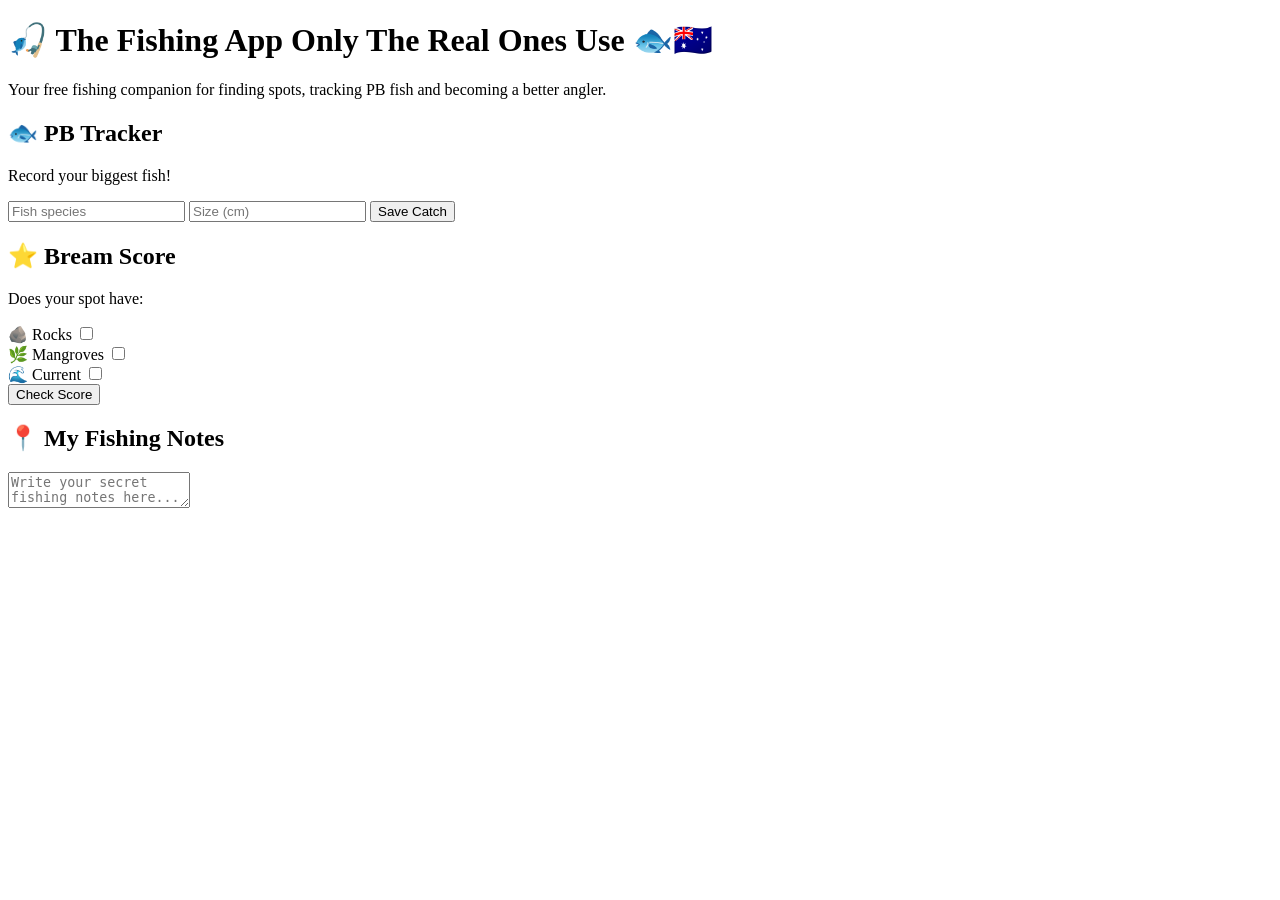
==== index.html @ ded2a02a "Add initial index.html for Fishing App Initial HTML structure for the Fishing App including sections" ====
<!DOCTYPE html>
<html>
<head>
<title>The Fishing App Only The Real Ones Use</title>
<link rel="stylesheet" href="style.css">
</head>

<body>

<h1>🎣 The Fishing App Only The Real Ones Use 🐟🇦🇺</h1>

<p>Your free fishing companion for finding spots, tracking PB fish and becoming a better angler.</p>

<div class="card">
<h2>🐟 PB Tracker</h2>
<p>Record your biggest fish!</p>

<input id="fish" placeholder="Fish species">
<input id="size" placeholder="Size (cm)">

<button onclick="saveFish()">Save Catch</button>

<p id="result"></p>
</div>


<div class="card">
<h2>⭐ Bream Score</h2>

<p>Does your spot have:</p>

<label>🪨 Rocks <input type="checkbox" id="rocks"></label><br>
<label>🌿 Mangroves <input type="checkbox" id="mangroves"></label><br>
<label>🌊 Current <input type="checkbox" id="current"></label><br>

<button onclick="score()">Check Score</button>

<p id="score"></p>

</div>


<div class="card">
<h2>📍 My Fishing Notes</h2>

<textarea placeholder="Write your secret fishing notes here..."></textarea>

</div>


<script src="script.js"></script>

</body>
</html>
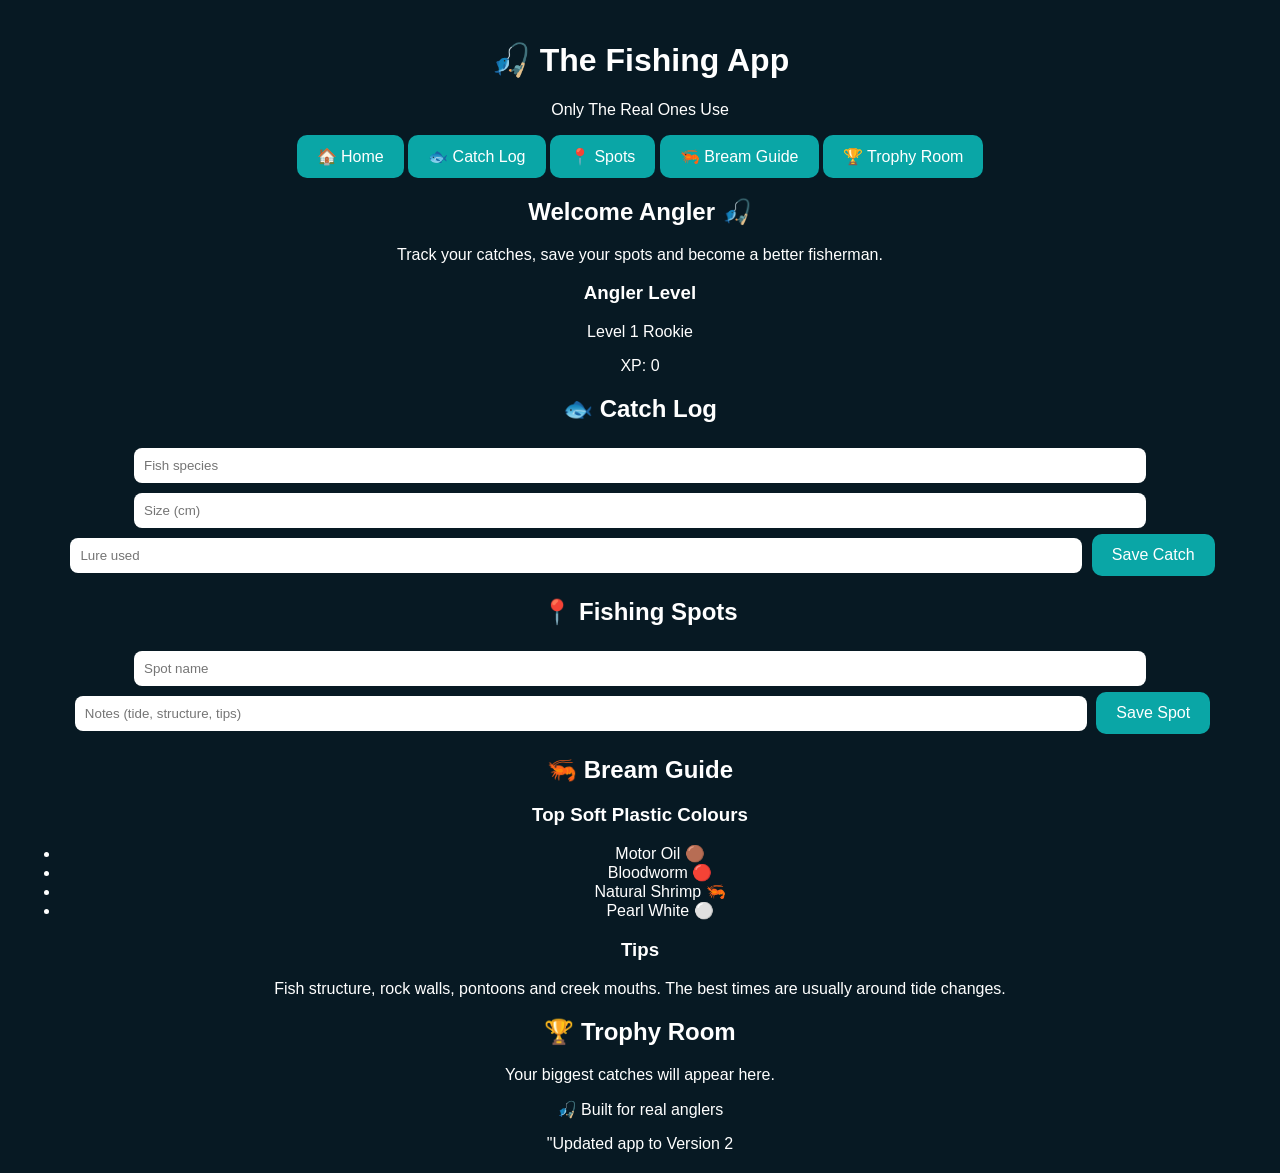
==== commit a296411a: "Enhance HTML structure and add meta tags Added meta tags for character set and viewport, improved he" ====
--- a/index.html
+++ b/index.html
@@ -1,54 +1,101 @@
 <!DOCTYPE html>
-<html>
+<html lang="en">
 <head>
-<title>The Fishing App Only The Real Ones Use</title>
-<link rel="stylesheet" href="style.css">
+    <meta charset="UTF-8">
+    <meta name="viewport" content="width=device-width, initial-scale=1.0">
+    <title>The Fishing App Only The Real Ones Use</title>
+    <link rel="stylesheet" href="style.css">
 </head>
 
 <body>
 
-<h1>🎣 The Fishing App Only The Real Ones Use 🐟🇦🇺</h1>
+<header>
+    <h1>🎣 The Fishing App</h1>
+    <p>Only The Real Ones Use</p>
+</header>
 
-<p>Your free fishing companion for finding spots, tracking PB fish and becoming a better angler.</p>
-
-<div class="card">
-<h2>🐟 PB Tracker</h2>
-<p>Record your biggest fish!</p>
-
-<input id="fish" placeholder="Fish species">
-<input id="size" placeholder="Size (cm)">
-
-<button onclick="saveFish()">Save Catch</button>
-
-<p id="result"></p>
-</div>
+<nav>
+    <button onclick="showSection('home')">🏠 Home</button>
+    <button onclick="showSection('catches')">🐟 Catch Log</button>
+    <button onclick="showSection('spots')">📍 Spots</button>
+    <button onclick="showSection('guide')">🦐 Bream Guide</button>
+    <button onclick="showSection('trophy')">🏆 Trophy Room</button>
+</nav>
 
 
-<div class="card">
-<h2>⭐ Bream Score</h2>
+<section id="home" class="page">
+    <h2>Welcome Angler 🎣</h2>
+    <p>Track your catches, save your spots and become a better fisherman.</p>
 
-<p>Does your spot have:</p>
-
-<label>🪨 Rocks <input type="checkbox" id="rocks"></label><br>
-<label>🌿 Mangroves <input type="checkbox" id="mangroves"></label><br>
-<label>🌊 Current <input type="checkbox" id="current"></label><br>
-
-<button onclick="score()">Check Score</button>
-
-<p id="score"></p>
-
-</div>
+    <div class="level-box">
+        <h3>Angler Level</h3>
+        <p id="level">Level 1 Rookie</p>
+        <p>XP: <span id="xp">0</span></p>
+    </div>
+</section>
 
 
-<div class="card">
-<h2>📍 My Fishing Notes</h2>
+<section id="catches" class="page hidden">
+    <h2>🐟 Catch Log</h2>
 
-<textarea placeholder="Write your secret fishing notes here..."></textarea>
+    <input id="fishName" placeholder="Fish species">
+    <input id="fishSize" placeholder="Size (cm)">
+    <input id="fishLure" placeholder="Lure used">
 
-</div>
+    <button onclick="addCatch()">Save Catch</button>
+
+    <div id="catchList"></div>
+</section>
+
+
+<section id="spots" class="page hidden">
+    <h2>📍 Fishing Spots</h2>
+
+    <input id="spotName" placeholder="Spot name">
+    <input id="spotInfo" placeholder="Notes (tide, structure, tips)">
+
+    <button onclick="addSpot()">Save Spot</button>
+
+    <div id="spotList"></div>
+</section>
+
+
+<section id="guide" class="page hidden">
+    <h2>🦐 Bream Guide</h2>
+
+    <h3>Top Soft Plastic Colours</h3>
+
+    <ul>
+        <li>Motor Oil 🟤</li>
+        <li>Bloodworm 🔴</li>
+        <li>Natural Shrimp 🦐</li>
+        <li>Pearl White ⚪</li>
+    </ul>
+
+    <h3>Tips</h3>
+    <p>
+        Fish structure, rock walls, pontoons and creek mouths.
+        The best times are usually around tide changes.
+    </p>
+</section>
+
+
+<section id="trophy" class="page hidden">
+    <h2>🏆 Trophy Room</h2>
+
+    <p>Your biggest catches will appear here.</p>
+
+    <div id="trophyList"></div>
+</section>
+
+
+<footer>
+    <p>🎣 Built for real anglers</p>
+</footer>
 
 
 <script src="script.js"></script>
 
 </body>
 </html>
+"Updated app to Version 2
--- a/style.css
+++ b/style.css
@@ -0,0 +1,46 @@
+body {
+    font-family: Arial, sans-serif;
+    background: #071923;
+    color: white;
+    text-align: center;
+    margin: 0;
+    padding: 20px;
+}
+
+h1 {
+    font-size: 32px;
+}
+
+.card {
+    background: #123344;
+    padding: 20px;
+    margin: 20px auto;
+    border-radius: 15px;
+    max-width: 500px;
+}
+
+input, textarea {
+    padding: 10px;
+    margin: 5px;
+    width: 80%;
+    border-radius: 8px;
+    border: none;
+}
+
+textarea {
+    height: 100px;
+}
+
+button {
+    background: #0aa6a6;
+    color: white;
+    padding: 12px 20px;
+    border: none;
+    border-radius: 10px;
+    cursor: pointer;
+    font-size: 16px;
+}
+
+button:hover {
+    opacity: 0.8;
+}
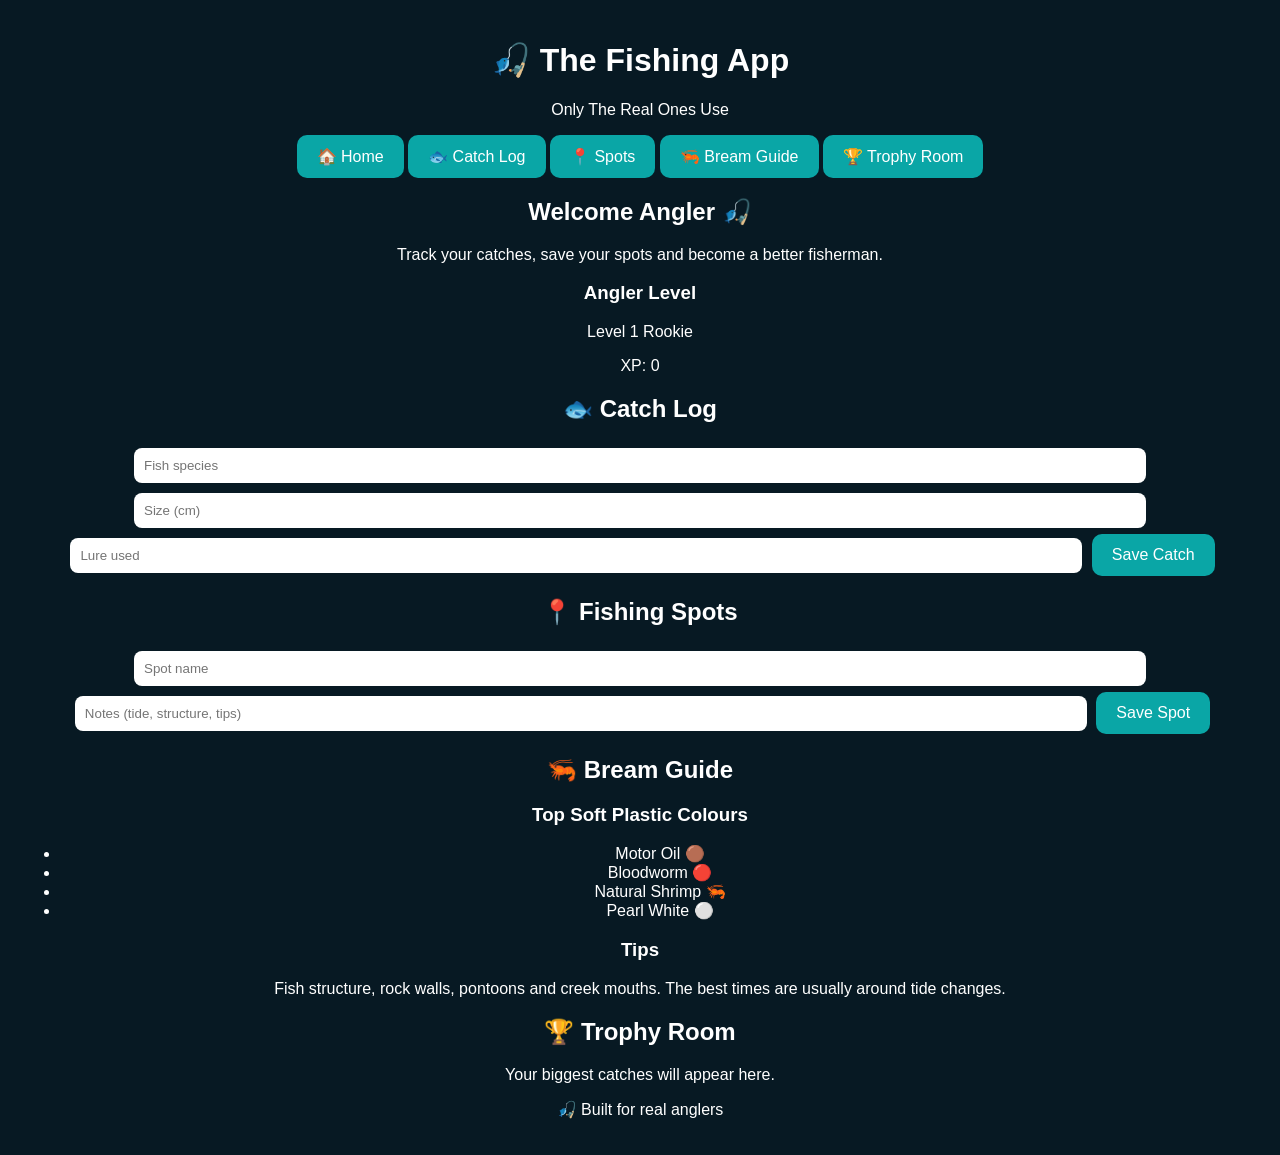
==== commit 9eedf1a9: ""Updated app to Version 2" ====
--- a/index.html
+++ b/index.html
@@ -98,4 +98,3 @@
 
 </body>
 </html>
-"Updated app to Version 2
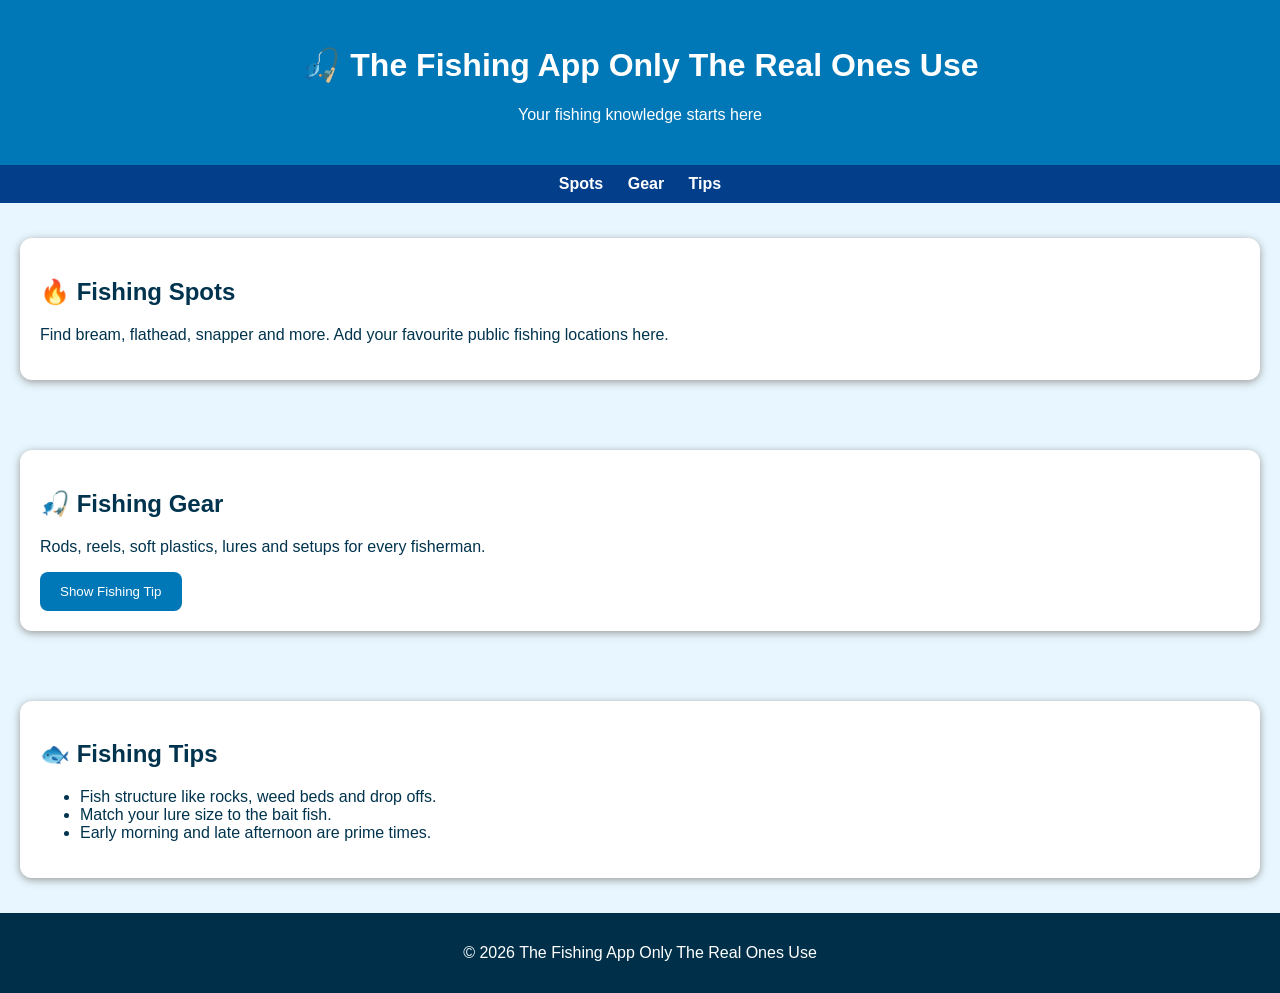
==== commit 045cf2ea: "Update index.html" ====
--- a/index.html
+++ b/index.html
@@ -1,100 +1,134 @@
 <!DOCTYPE html>
 <html lang="en">
 <head>
-    <meta charset="UTF-8">
-    <meta name="viewport" content="width=device-width, initial-scale=1.0">
-    <title>The Fishing App Only The Real Ones Use</title>
-    <link rel="stylesheet" href="style.css">
+  <meta charset="UTF-8">
+  <meta name="viewport" content="width=device-width, initial-scale=1.0">
+  <title>The Fishing App Only The Real Ones Use</title>
+
+  <style>
+    body {
+      font-family: Arial, sans-serif;
+      margin: 0;
+      background: #e8f7ff;
+      color: #00334d;
+    }
+
+    header {
+      background: #0077b6;
+      color: white;
+      padding: 25px;
+      text-align: center;
+    }
+
+    nav {
+      background: #023e8a;
+      padding: 10px;
+      text-align: center;
+    }
+
+    nav a {
+      color: white;
+      margin: 10px;
+      text-decoration: none;
+      font-weight: bold;
+    }
+
+    section {
+      padding: 20px;
+    }
+
+    .card {
+      background: white;
+      padding: 20px;
+      margin: 15px 0;
+      border-radius: 12px;
+      box-shadow: 0 2px 8px #999;
+    }
+
+    button {
+      background: #0077b6;
+      color: white;
+      border: none;
+      padding: 12px 20px;
+      border-radius: 8px;
+      cursor: pointer;
+    }
+
+    button:hover {
+      background: #023e8a;
+    }
+
+    footer {
+      background: #003049;
+      color: white;
+      text-align: center;
+      padding: 15px;
+    }
+  </style>
 </head>
 
 <body>
 
 <header>
-    <h1>🎣 The Fishing App</h1>
-    <p>Only The Real Ones Use</p>
+  <h1>🎣 The Fishing App Only The Real Ones Use</h1>
+  <p>Your fishing knowledge starts here</p>
 </header>
 
 <nav>
-    <button onclick="showSection('home')">🏠 Home</button>
-    <button onclick="showSection('catches')">🐟 Catch Log</button>
-    <button onclick="showSection('spots')">📍 Spots</button>
-    <button onclick="showSection('guide')">🦐 Bream Guide</button>
-    <button onclick="showSection('trophy')">🏆 Trophy Room</button>
+  <a href="#spots">Spots</a>
+  <a href="#gear">Gear</a>
+  <a href="#tips">Tips</a>
 </nav>
 
 
-<section id="home" class="page">
-    <h2>Welcome Angler 🎣</h2>
-    <p>Track your catches, save your spots and become a better fisherman.</p>
-
-    <div class="level-box">
-        <h3>Angler Level</h3>
-        <p id="level">Level 1 Rookie</p>
-        <p>XP: <span id="xp">0</span></p>
-    </div>
+<section id="spots">
+  <div class="card">
+    <h2>🔥 Fishing Spots</h2>
+    <p>
+      Find bream, flathead, snapper and more.
+      Add your favourite public fishing locations here.
+    </p>
+  </div>
 </section>
 
 
-<section id="catches" class="page hidden">
-    <h2>🐟 Catch Log</h2>
+<section id="gear">
+  <div class="card">
+    <h2>🎣 Fishing Gear</h2>
+    <p>
+      Rods, reels, soft plastics, lures and setups for every fisherman.
+    </p>
 
-    <input id="fishName" placeholder="Fish species">
-    <input id="fishSize" placeholder="Size (cm)">
-    <input id="fishLure" placeholder="Lure used">
+    <button onclick="showMessage()">
+      Show Fishing Tip
+    </button>
 
-    <button onclick="addCatch()">Save Catch</button>
-
-    <div id="catchList"></div>
+  </div>
 </section>
 
 
-<section id="spots" class="page hidden">
-    <h2>📍 Fishing Spots</h2>
-
-    <input id="spotName" placeholder="Spot name">
-    <input id="spotInfo" placeholder="Notes (tide, structure, tips)">
-
-    <button onclick="addSpot()">Save Spot</button>
-
-    <div id="spotList"></div>
-</section>
-
-
-<section id="guide" class="page hidden">
-    <h2>🦐 Bream Guide</h2>
-
-    <h3>Top Soft Plastic Colours</h3>
-
+<section id="tips">
+  <div class="card">
+    <h2>🐟 Fishing Tips</h2>
     <ul>
-        <li>Motor Oil 🟤</li>
-        <li>Bloodworm 🔴</li>
-        <li>Natural Shrimp 🦐</li>
-        <li>Pearl White ⚪</li>
+      <li>Fish structure like rocks, weed beds and drop offs.</li>
+      <li>Match your lure size to the bait fish.</li>
+      <li>Early morning and late afternoon are prime times.</li>
     </ul>
-
-    <h3>Tips</h3>
-    <p>
-        Fish structure, rock walls, pontoons and creek mouths.
-        The best times are usually around tide changes.
-    </p>
-</section>
-
-
-<section id="trophy" class="page hidden">
-    <h2>🏆 Trophy Room</h2>
-
-    <p>Your biggest catches will appear here.</p>
-
-    <div id="trophyList"></div>
+  </div>
 </section>
 
 
 <footer>
-    <p>🎣 Built for real anglers</p>
+  <p>© 2026 The Fishing App Only The Real Ones Use</p>
 </footer>
 
 
-<script src="script.js"></script>
+<script>
+function showMessage() {
+  alert("🎣 Tip: Slow your lure down and fish the structure!");
+}
+</script>
 
 </body>
 </html>
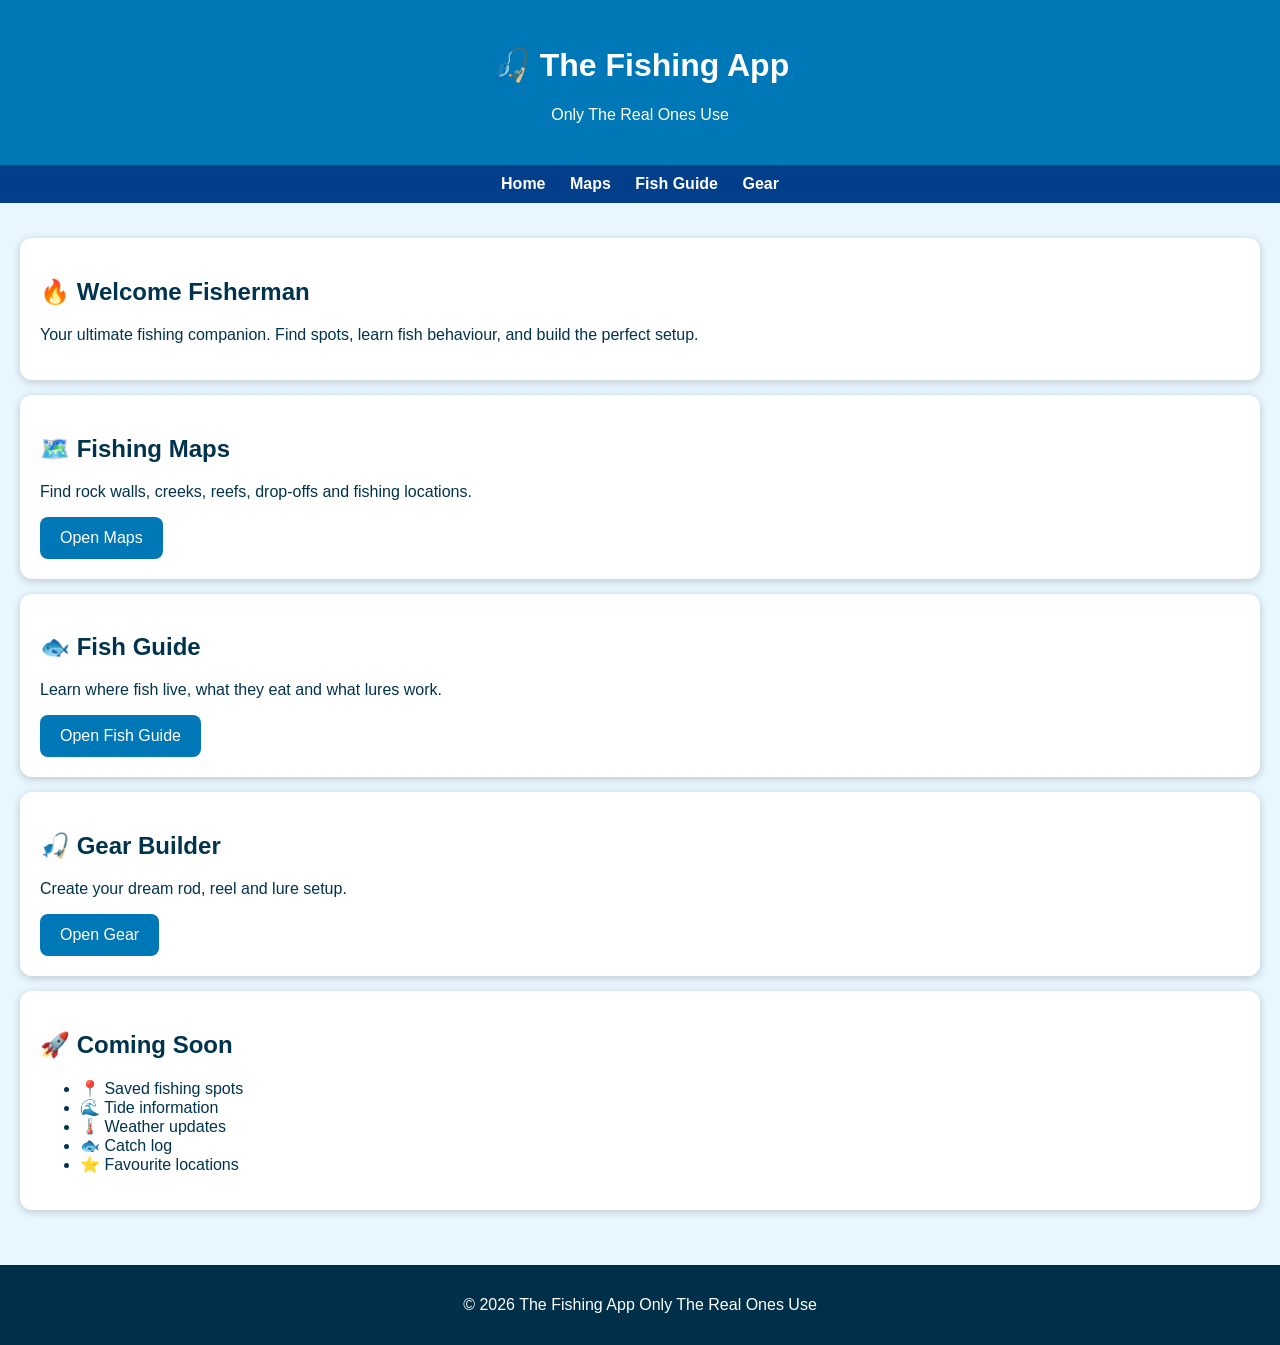
==== commit 5ab800a5: "Update index.html" ====
--- a/index.html
+++ b/index.html
@@ -1,134 +1,155 @@
 <!DOCTYPE html>
 <html lang="en">
+
 <head>
   <meta charset="UTF-8">
   <meta name="viewport" content="width=device-width, initial-scale=1.0">
+
   <title>The Fishing App Only The Real Ones Use</title>
 
-  <style>
-    body {
-      font-family: Arial, sans-serif;
-      margin: 0;
-      background: #e8f7ff;
-      color: #00334d;
-    }
+  <link rel="stylesheet" href="style.css">
+</head>
 
-    header {
-      background: #0077b6;
-      color: white;
-      padding: 25px;
-      text-align: center;
-    }
-
-    nav {
-      background: #023e8a;
-      padding: 10px;
-      text-align: center;
-    }
-
-    nav a {
-      color: white;
-      margin: 10px;
-      text-decoration: none;
-      font-weight: bold;
-    }
-
-    section {
-      padding: 20px;
-    }
-
-    .card {
-      background: white;
-      padding: 20px;
-      margin: 15px 0;
-      border-radius: 12px;
-      box-shadow: 0 2px 8px #999;
-    }
-
-    button {
-      background: #0077b6;
-      color: white;
-      border: none;
-      padding: 12px 20px;
-      border-radius: 8px;
-      cursor: pointer;
-    }
-
-    button:hover {
-      background: #023e8a;
-    }
-
-    footer {
-      background: #003049;
-      color: white;
-      text-align: center;
-      padding: 15px;
-    }
-  </style>
-</head>
 
 <body>
 
 <header>
-  <h1>🎣 The Fishing App Only The Real Ones Use</h1>
-  <p>Your fishing knowledge starts here</p>
+
+<h1>🎣 The Fishing App</h1>
+
+<p>
+Only The Real Ones Use
+</p>
+
 </header>
 
+
 <nav>
-  <a href="#spots">Spots</a>
-  <a href="#gear">Gear</a>
-  <a href="#tips">Tips</a>
+
+<a href="index.html">Home</a>
+<a href="maps.html">Maps</a>
+<a href="fishing-guide.html">Fish Guide</a>
+<a href="gear.html">Gear</a>
+
 </nav>
 
 
-<section id="spots">
-  <div class="card">
-    <h2>🔥 Fishing Spots</h2>
-    <p>
-      Find bream, flathead, snapper and more.
-      Add your favourite public fishing locations here.
-    </p>
-  </div>
+
+<section>
+
+
+<div class="card">
+
+<h2>🔥 Welcome Fisherman</h2>
+
+<p>
+Your ultimate fishing companion.
+Find spots, learn fish behaviour,
+and build the perfect setup.
+</p>
+
+</div>
+
+
+
+<div class="card">
+
+<h2>🗺️ Fishing Maps</h2>
+
+<p>
+Find rock walls, creeks, reefs,
+drop-offs and fishing locations.
+</p>
+
+<a href="maps.html">
+
+<button>
+Open Maps
+</button>
+
+</a>
+
+</div>
+
+
+
+<div class="card">
+
+<h2>🐟 Fish Guide</h2>
+
+<p>
+Learn where fish live,
+what they eat and what lures work.
+</p>
+
+<a href="fishing-guide.html">
+
+<button>
+Open Fish Guide
+</button>
+
+</a>
+
+</div>
+
+
+
+<div class="card">
+
+<h2>🎣 Gear Builder</h2>
+
+<p>
+Create your dream rod, reel and lure setup.
+</p>
+
+<a href="gear.html">
+
+<button>
+Open Gear
+</button>
+
+</a>
+
+</div>
+
+
+
+<div class="card">
+
+<h2>🚀 Coming Soon</h2>
+
+<ul>
+
+<li>📍 Saved fishing spots</li>
+
+<li>🌊 Tide information</li>
+
+<li>🌡️ Weather updates</li>
+
+<li>🐟 Catch log</li>
+
+<li>⭐ Favourite locations</li>
+
+</ul>
+
+</div>
+
+
 </section>
 
 
-<section id="gear">
-  <div class="card">
-    <h2>🎣 Fishing Gear</h2>
-    <p>
-      Rods, reels, soft plastics, lures and setups for every fisherman.
-    </p>
-
-    <button onclick="showMessage()">
-      Show Fishing Tip
-    </button>
-
-  </div>
-</section>
-
-
-<section id="tips">
-  <div class="card">
-    <h2>🐟 Fishing Tips</h2>
-    <ul>
-      <li>Fish structure like rocks, weed beds and drop offs.</li>
-      <li>Match your lure size to the bait fish.</li>
-      <li>Early morning and late afternoon are prime times.</li>
-    </ul>
-  </div>
-</section>
-
 
 <footer>
-  <p>© 2026 The Fishing App Only The Real Ones Use</p>
+
+<p>
+© 2026 The Fishing App Only The Real Ones Use
+</p>
+
 </footer>
 
 
-<script>
-function showMessage() {
-  alert("🎣 Tip: Slow your lure down and fish the structure!");
-}
-</script>
+<script src="script.js"></script>
 
 </body>
+
 </html>
--- a/style.css
+++ b/style.css
@@ -0,0 +1,64 @@
+body {
+  font-family: Arial, sans-serif;
+  margin: 0;
+  background: #e8f7ff;
+  color: #00334d;
+}
+
+header {
+  background: #0077b6;
+  color: white;
+  padding: 25px;
+  text-align: center;
+}
+
+nav {
+  background: #023e8a;
+  padding: 10px;
+  text-align: center;
+}
+
+nav a {
+  color: white;
+  margin: 10px;
+  text-decoration: none;
+  font-weight: bold;
+}
+
+nav a:hover {
+  text-decoration: underline;
+}
+
+section {
+  padding: 20px;
+}
+
+.card {
+  background: white;
+  padding: 20px;
+  margin: 15px 0;
+  border-radius: 12px;
+  box-shadow: 0 2px 8px rgba(0,0,0,0.2);
+}
+
+button {
+  background: #0077b6;
+  color: white;
+  border: none;
+  padding: 12px 20px;
+  border-radius: 8px;
+  cursor: pointer;
+  font-size: 16px;
+}
+
+button:hover {
+  background: #023e8a;
+}
+
+footer {
+  background: #003049;
+  color: white;
+  text-align: center;
+  padding: 15px;
+  margin-top: 20px;
+}
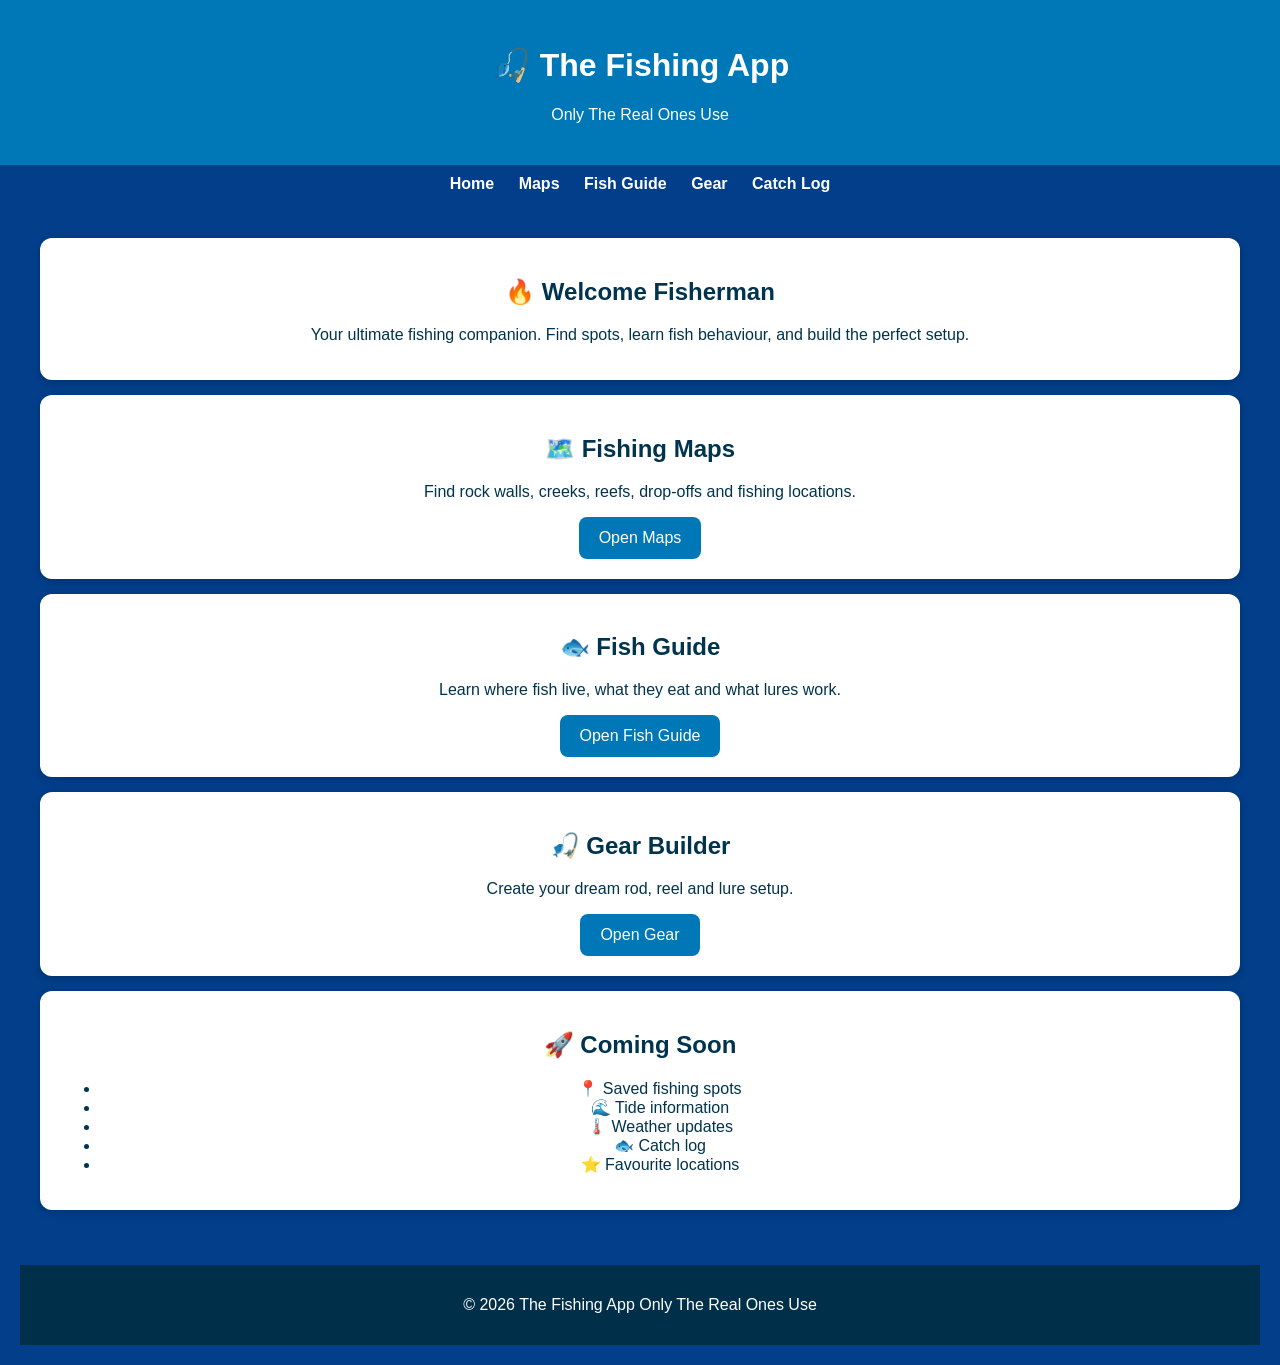
==== commit d626df56: "Add 'Catch Log' link to navigation Added 'Catch Log' link to the navigation menu." ====
--- a/index.html
+++ b/index.html
@@ -10,33 +10,23 @@
   <link rel="stylesheet" href="style.css">
 </head>
 
-
 <body>
 
 <header>
-
-<h1>🎣 The Fishing App</h1>
-
-<p>
-Only The Real Ones Use
-</p>
-
+  <h1>🎣 The Fishing App</h1>
+  <p>Only The Real Ones Use</p>
 </header>
 
 
 <nav>
-
-<a href="index.html">Home</a>
-<a href="maps.html">Maps</a>
-<a href="fishing-guide.html">Fish Guide</a>
-<a href="gear.html">Gear</a>
-
-</nav>
-
-
+  <a href="index.html">Home</a>
+  <a href="maps.html">Maps</a>
+  <a href="fishing-guide.html">Fish Guide</a>
+  <a href="gear.html">Gear</a>
+<a href="catch-log.html">Catch Log</a>
+<nav>
 
 <section>
-
 
 <div class="card">
 
@@ -51,7 +41,6 @@
 </div>
 
 
-
 <div class="card">
 
 <h2>🗺️ Fishing Maps</h2>
@@ -62,15 +51,12 @@
 </p>
 
 <a href="maps.html">
-
 <button>
 Open Maps
 </button>
-
 </a>
 
 </div>
-
 
 
 <div class="card">
@@ -83,15 +69,12 @@
 </p>
 
 <a href="fishing-guide.html">
-
 <button>
 Open Fish Guide
 </button>
-
 </a>
 
 </div>
-
 
 
 <div class="card">
@@ -103,15 +86,12 @@
 </p>
 
 <a href="gear.html">
-
 <button>
 Open Gear
 </button>
-
 </a>
 
 </div>
-
 
 
 <div class="card">
@@ -119,24 +99,17 @@
 <h2>🚀 Coming Soon</h2>
 
 <ul>
-
 <li>📍 Saved fishing spots</li>
-
 <li>🌊 Tide information</li>
-
 <li>🌡️ Weather updates</li>
-
 <li>🐟 Catch log</li>
-
 <li>⭐ Favourite locations</li>
-
 </ul>
 
 </div>
 
 
 </section>
-
 
 
 <footer>
